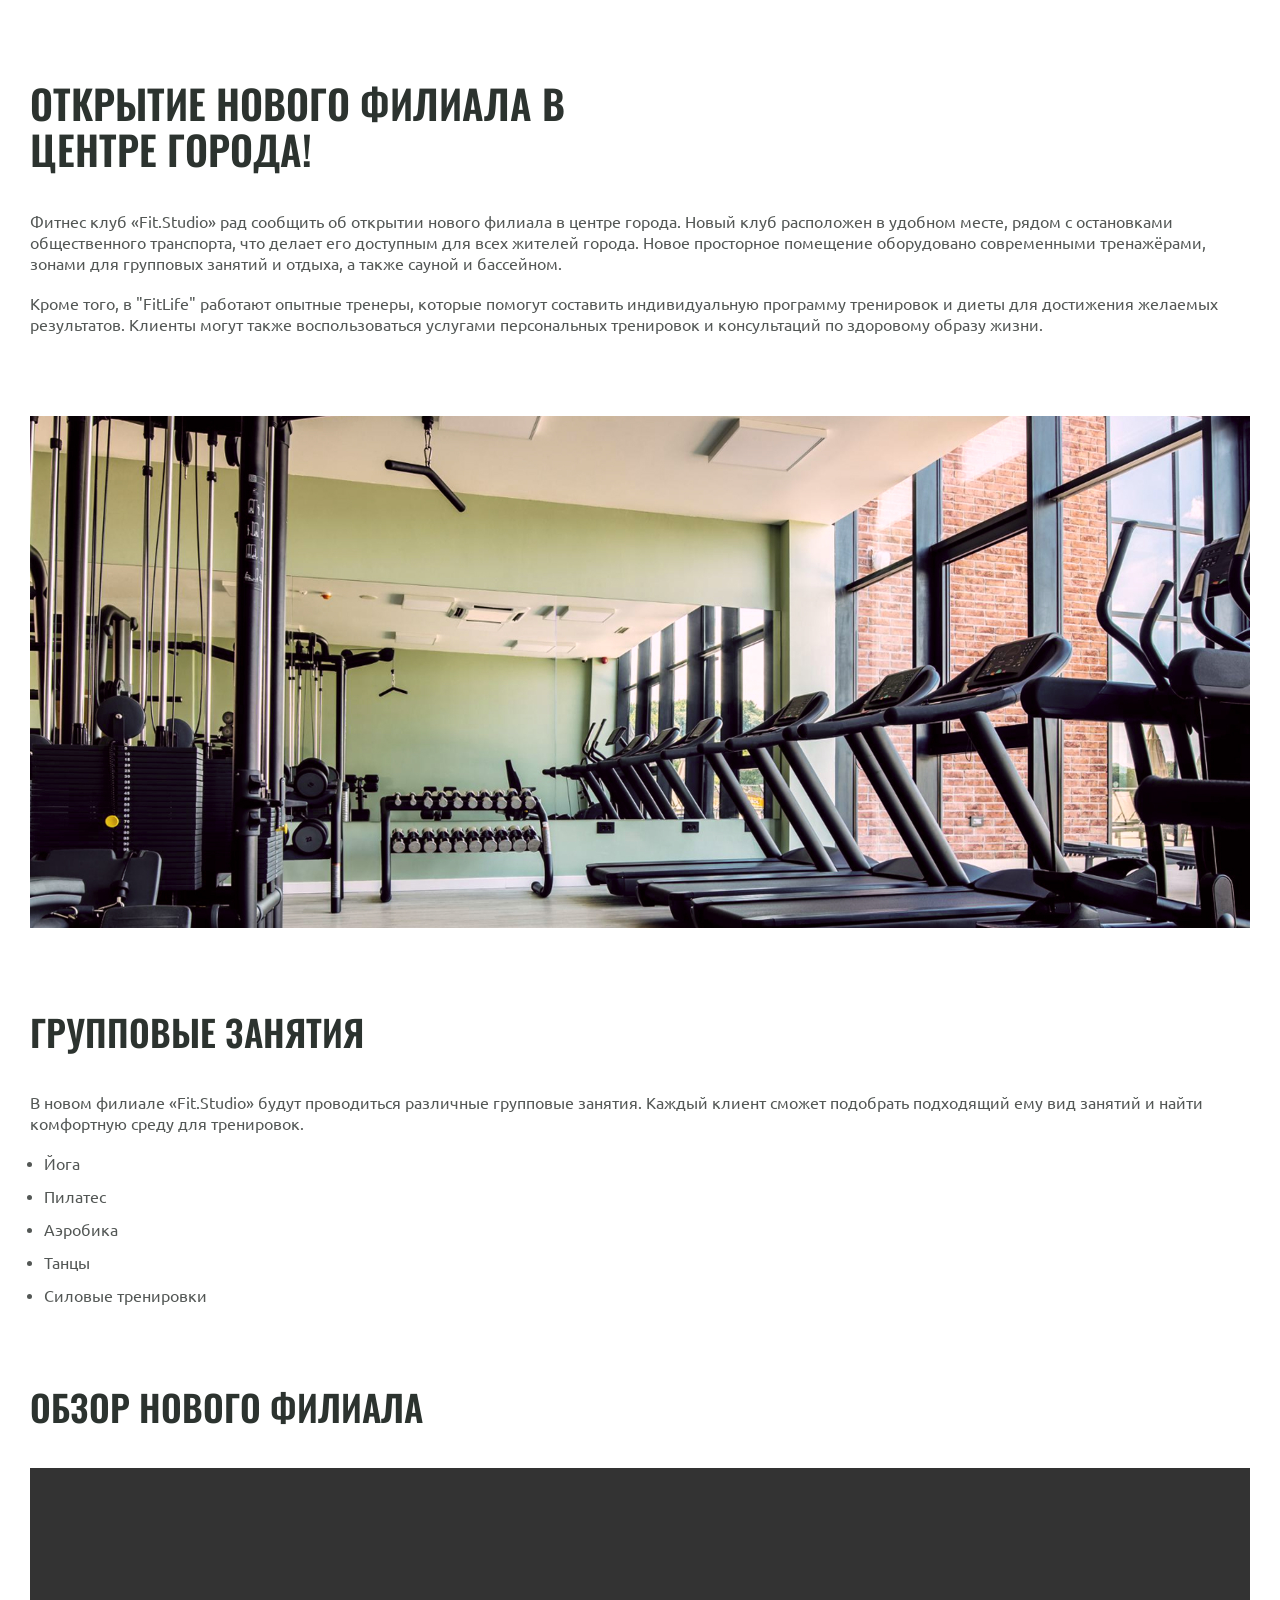
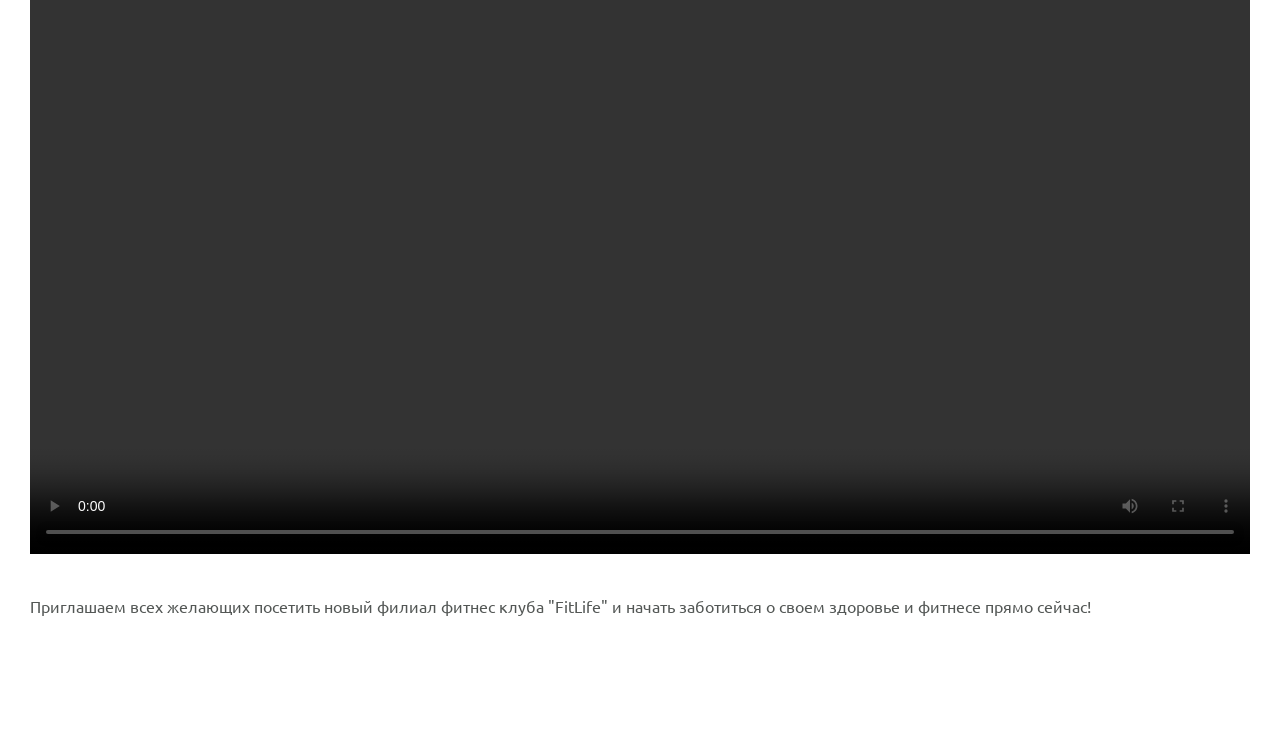
==== Homework_04/article.html @ 6a9b47e7 "Add files via upload" ====
<!DOCTYPE html>
<html lang="ru">

<head>
    <meta charset="UTF-8">
    <meta name="viewport" content="width=device-width, initial-scale=1.0">
    <title>Fit Studio - Открытие нового филиала!</title>
    <link rel="stylesheet" href="./css/normalize.css">
    <link rel="stylesheet" href="./css/fonts.css">
    <link rel="stylesheet" href="./css/article.css">
</head>

<body>

    <article class="article">
        <div class="container">
            <h1 class="article-title article-title-large">Открытие нового филиала в центре города!</h1>
            <p class="article-text">
                Фитнес клуб «Fit.Studio» рад сообщить об открытии нового филиала в центре города. Новый клуб расположен
                в удобном месте, рядом с остановками общественного транспорта, что делает его доступным для всех жителей
                города. Новое просторное помещение оборудовано современными тренажёрами, зонами для групповых занятий и
                отдыха, а также сауной и бассейном.
            </p>
            <p class="article-text article-mb">
                Кроме того, в "FitLife" работают опытные тренеры, которые помогут составить индивидуальную программу
                тренировок и диеты для достижения желаемых результатов. Клиенты могут также воспользоваться услугами
                персональных тренировок и консультаций по здоровому образу жизни.
            </p>
            <img class="article-img article-mb" src="./images/gym-image.jpg" width="1220" height="512"
                alt="Тренажерный зал">
            <h2 class="article-title article-title-medium">Групповые занятия</h2>
            <p class="article-text">
                В новом филиале «Fit.Studio» будут проводиться различные групповые занятия. Каждый клиент сможет
                подобрать подходящий ему вид занятий и найти комфортную среду для тренировок.
            </p>
            <ul class="article-list article-text article-mb">
                <li class="article-item">Йога</li>
                <li class="article-item">Пилатес</li>
                <li class="article-item">Аэробика</li>
                <li class="article-item">Танцы</li>
                <li class="article-item">Силовые тренировки</li>
            </ul>
            <h2 class="article-title article-title-medium">Обзор нового филиала</h2>
            <video class="article-video" src="./videos/gym-video.mp4" width="1220" height="686" controls></video>
            <p class="article-text">
                Приглашаем всех желающих посетить новый филиал фитнес клуба "FitLife" и начать заботиться о своем
                здоровье и фитнесе прямо сейчас!
            </p>
        </div>
    </article>

</body>

</html>
---- Homework_04/css/fonts.css ----
@font-face {
    font-family: "Ubuntu";
    src: local("Ubuntu"),
        url("../fonts/UbuntuLight.woff2") format("woff2"),
        url("../fonts/UbuntuLight.woff") format("woff"),
        url("../fonts/Ubuntu-Light.ttf") format("ttf");
    font-weight: 300;
    font-style: normal;
    font-display: swap;
}

@font-face {
    font-family: "Ubuntu";
    src: local("Ubuntu"),
        url("../fonts/UbuntuRegular.woff2") format("woff2"),
        url("../fonts/UbuntuRegular.woff") format("woff"),
        url("../fonts/Ubuntu-Regular.ttf") format("ttf");
    font-weight: 400;
    font-style: normal;
    font-display: swap;
}

@font-face {
    font-family: "Ubuntu";
    src: local("Ubuntu"),
        url("../fonts/UbuntuMedium.woff2") format("woff2"),
        url("../fonts/UbuntuMedium.woff") format("woff"),
        url("../fonts/Ubuntu-Medium.ttf") format("ttf");
    font-weight: 500;
    font-style: normal;
    font-display: swap;
}

@font-face {
    font-family: "Oswald";
    src: local("Oswald"),
        url("../fonts/OswaldMedium.woff2") format("woff2"),
        url("../fonts/OswaldMedium.woff") format("woff"),
        url("../fonts/Oswald-Medium.ttf") format("ttf");
    font-weight: 500;
    font-style: normal;
    font-display: swap;
}

@font-face {
    font-family: "Oswald";
    src: local("Oswald"),
        url("../fonts/OswaldSemiBold.woff2") format("woff2"),
        url("../fonts/OswaldSemiBold.woff") format("woff"),
        url("../fonts/Oswald-SemiBold.ttf") format("ttf");
    font-weight: 600;
    font-style: normal;
    font-display: swap;
}
---- Homework_04/css/article.css ----
html {
    font-family: Ubuntu, sans-serif;
    font-weight: 400;
}

body * {
    box-sizing: border-box;
}

h1,
h2,
h3,
h4,
h5,
h6,
p {
    margin: 0;
}

.container {
    max-width: 1250px;
    margin: 0 auto;
    padding: 0 15px;
}

.article {
    padding-top: 80px;
    margin-bottom: 120px;
}

.article-title {
    max-width: 596px;
    margin-bottom: 40px;
    font-family: Oswald;
    font-weight: 600;
    line-height: 115%;
    text-transform: uppercase;
    color: #2c332f;
}

.article-title-large {
    font-size: 40px;
}

.article-title-medium {
    font-size: 36px;
}

.article-text {
    font-weight: 400;
    font-size: 16px;
    line-height: 130%;
    color: #535755;
    margin-bottom: 20px;
}

.article-mb {
    margin-bottom: 80px;
}

.article-img {
    width: 100%;
}

.article-list{
    margin-top: 0;
    padding-left: 14px;
}

.article-item{
    margin-bottom: 12px;
}

.article-video{
    width: 100%;
    margin-bottom: 40px;
}
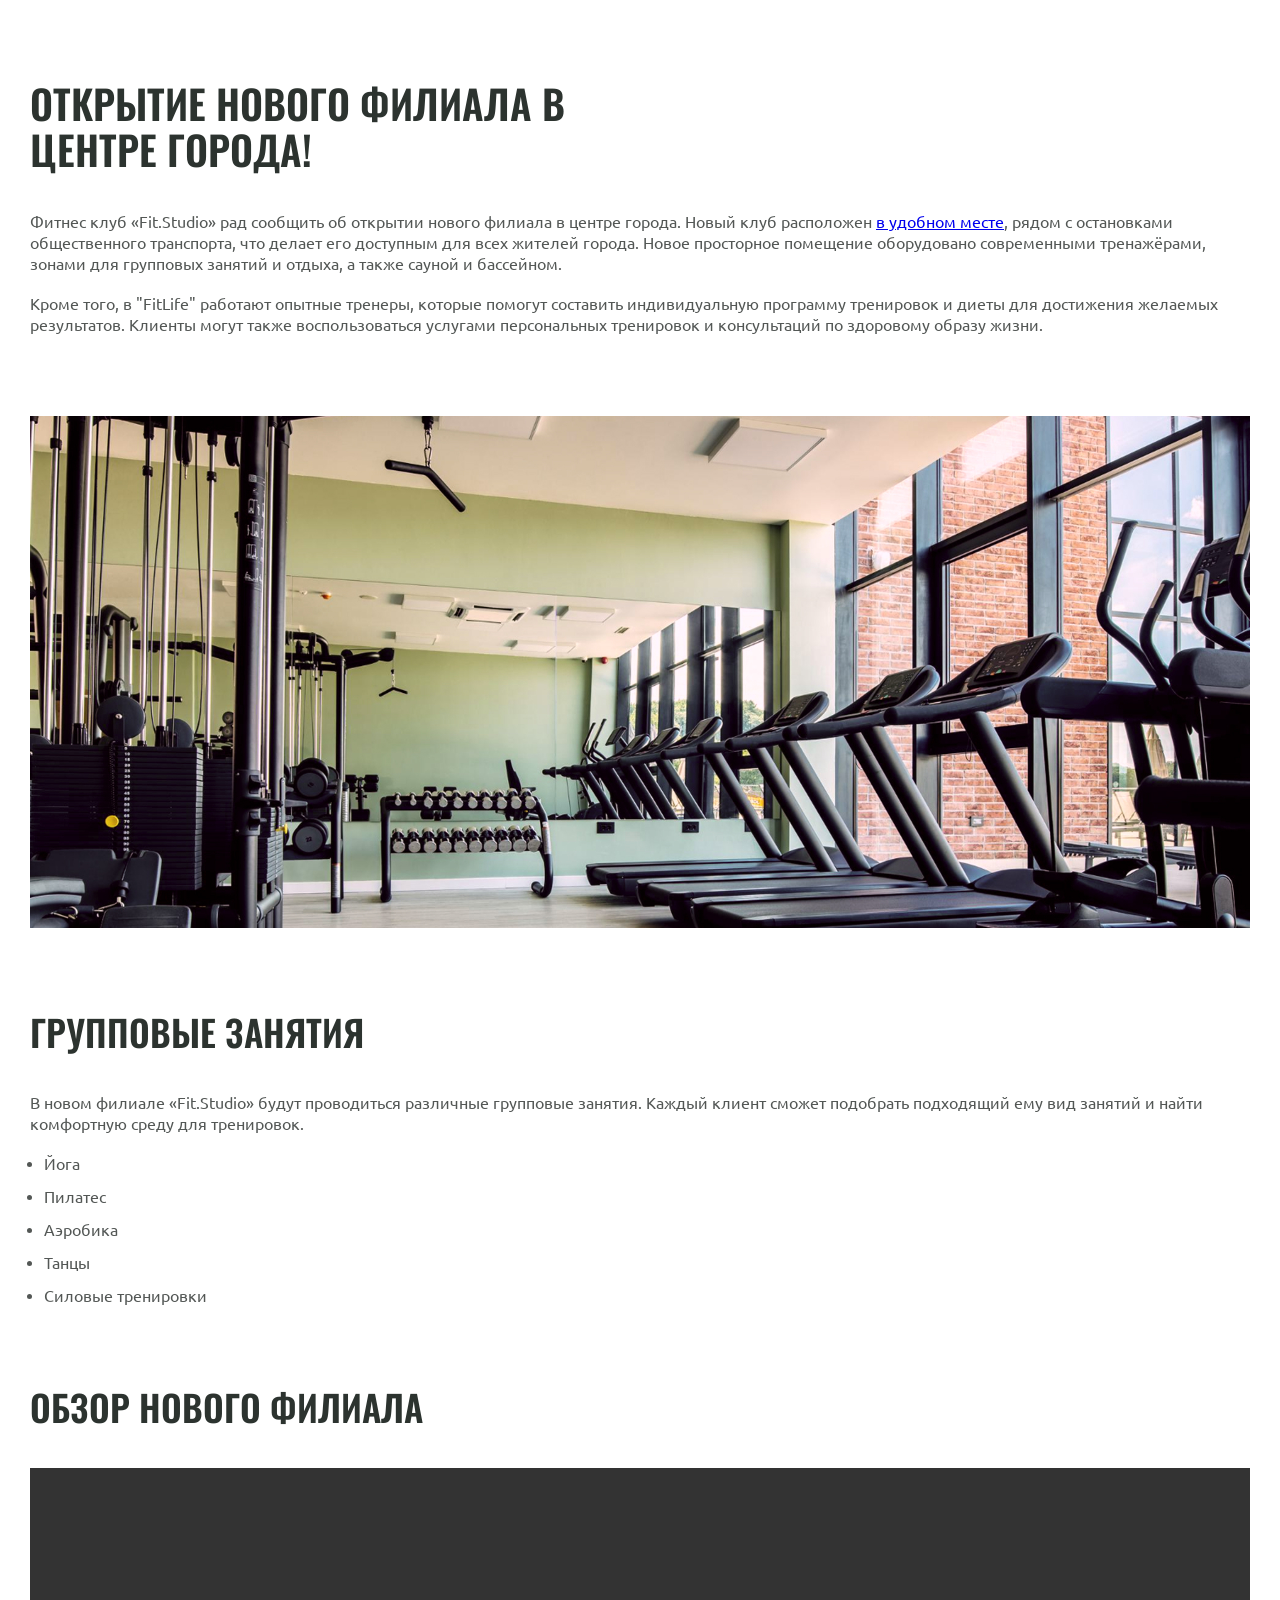
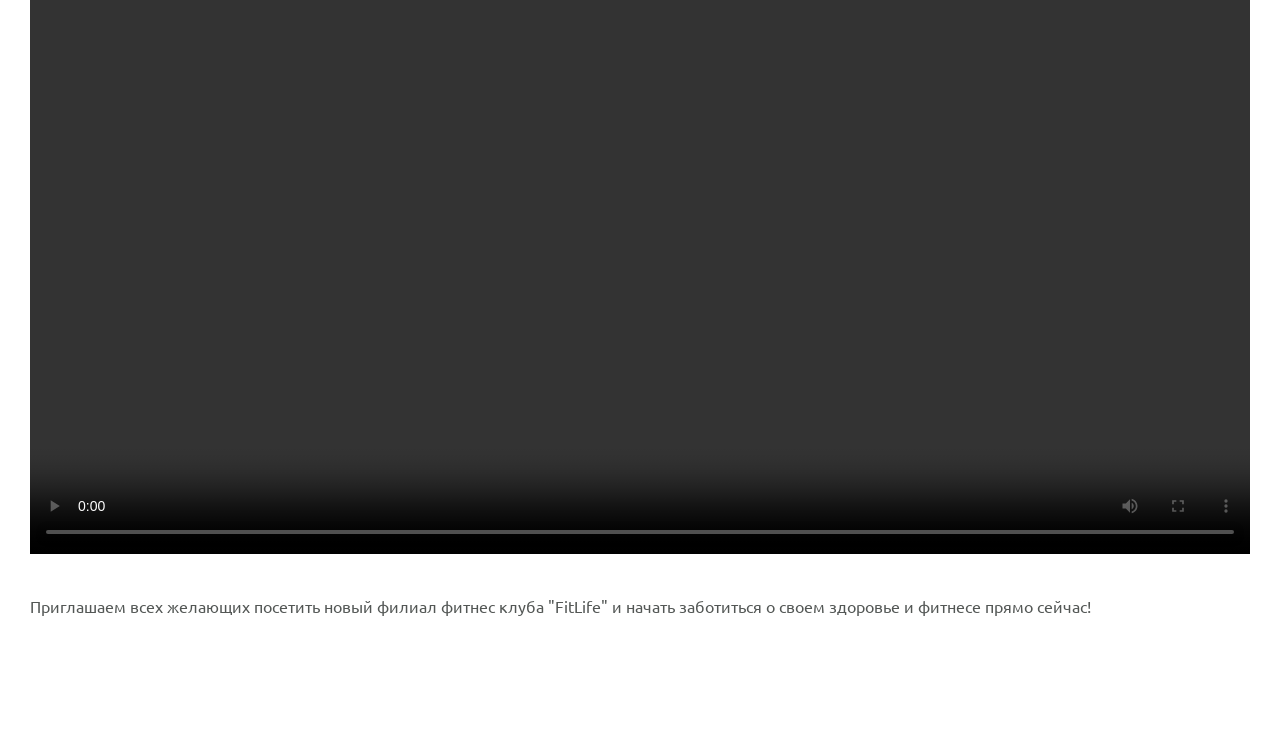
==== commit d66ca6d6: "Add files via upload" ====
--- a/Homework_04/article.html
+++ b/Homework_04/article.html
@@ -17,7 +17,7 @@
             <h1 class="article-title article-title-large">Открытие нового филиала в центре города!</h1>
             <p class="article-text">
                 Фитнес клуб «Fit.Studio» рад сообщить об открытии нового филиала в центре города. Новый клуб расположен
-                в удобном месте, рядом с остановками общественного транспорта, что делает его доступным для всех жителей
+                <a href="#">в удобном месте</a>, рядом с остановками общественного транспорта, что делает его доступным для всех жителей
                 города. Новое просторное помещение оборудовано современными тренажёрами, зонами для групповых занятий и
                 отдыха, а также сауной и бассейном.
             </p>
